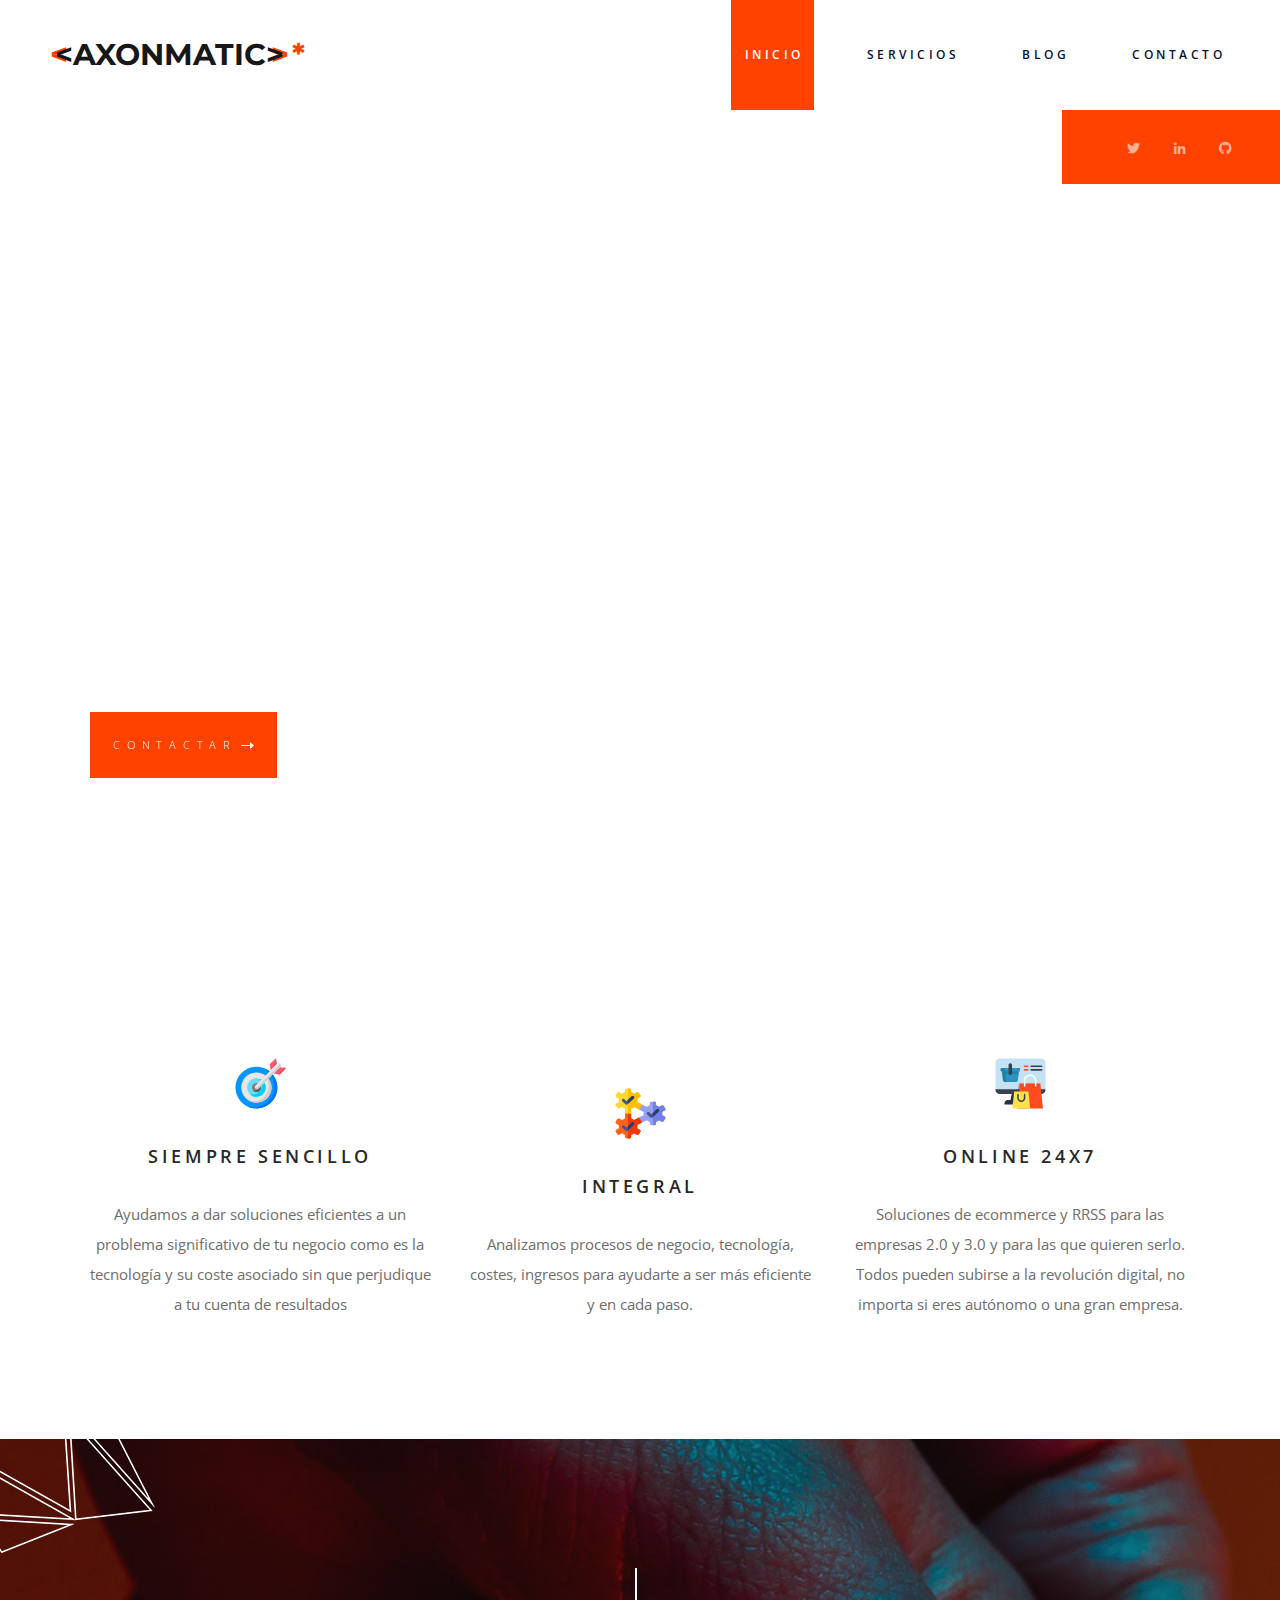
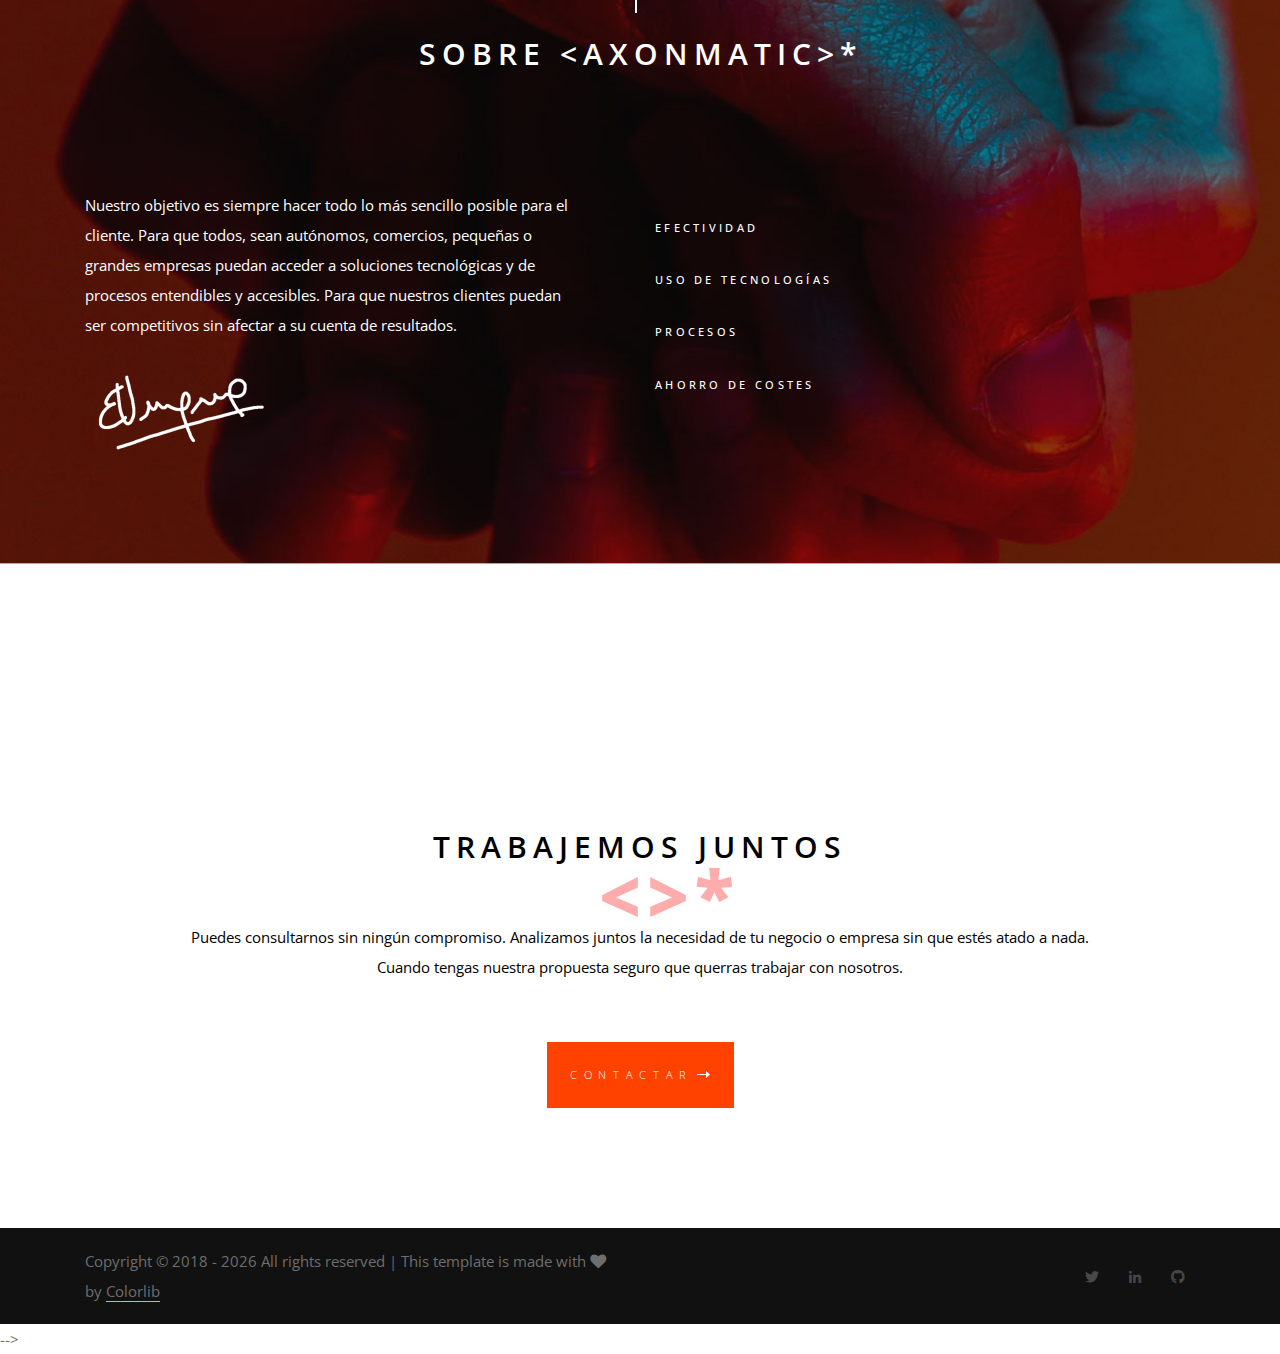
==== index.html @ a6eaeb50 "Inicializacion del repositorio" ====
<!DOCTYPE html>
<html lang="es">
<head>
<title>Zeta</title>
<meta charset="utf-8">
<meta http-equiv="X-UA-Compatible" content="IE=edge">
<meta name="description" content="axonmatic, consultoria, desarrollo, ecommerce, esteban matias vergara perez, madrid, españa ">
<meta name="viewport" content="width=device-width, initial-scale=1">
<link rel="stylesheet" type="text/css" href="styles/bootstrap4/bootstrap.min.css">
<link href="plugins/fontawesome-free-5.0.1/css/fontawesome-all.css" rel="stylesheet" type="text/css">
<link rel="stylesheet" type="text/css" href="plugins/OwlCarousel2-2.2.1/owl.carousel.css">
<link rel="stylesheet" type="text/css" href="plugins/OwlCarousel2-2.2.1/owl.theme.default.css">
<link rel="stylesheet" type="text/css" href="plugins/OwlCarousel2-2.2.1/animate.css">
<link rel="stylesheet" type="text/css" href="styles/main_styles.css">
<link rel="stylesheet" type="text/css" href="styles/responsive.css">
</head>

<body>

<div class="super_container">

	<!-- Header -->

	<header class="header d-flex flex-row justify-content-end align-items-center">

		<!-- Logo -->
		<div class="logo_container mr-auto">
			<div class="logo">
				<a href="#"><span>&lt;</span>&lt;axonmatic&gt;<span>&gt;</span><span>&nbsp;*</span></a>
			</div>
		</div>

		<!-- Main Navigation -->
		<nav class="main_nav justify-self-end">
			<ul class="nav_items">
				<li class="active"><a href="#"><span>inicio</span></a></li>
				<li><a href="services.html"><span>servicios</span></a></li>
				<li><a href="blog.html"><span>blog</span></a></li>
				<li><a href="contact.html"><span>contacto</span></a></li>
			</ul>
		</nav>

		<!-- Hamburger -->
		<div class="hamburger_container">
			<span class="hamburger_text">Menu</span>
			<span class="hamburger_icon"></span>
		</div>

	</header>

	<!-- Menu -->

	<div class="fs_menu_overlay"></div>
	<div class="fs_menu_container">
		<nav class="fs_menu_nav">
			<ul class="fs_menu_list">
				<li><a href="#"><span><span>I</span>Inicio</span></a></li>
				<li><a href="services.html"><span><span>S</span>Servicios</span></a></li>
				<li><a href="blog.html"><span><span>B</span>Blog</span></a></li>
				<li><a href="contact.html"><span><span>C</span>Contacto</span></a></li>
			</ul>
		</nav>
		<div class="fs_social_container d-flex flex-row justify-content-end align-items-center">
			<ul class="fs_social">
				<li><a href="https://www.twitter.com/axonmatic" target="_blank"><i class="fab fa-twitter trans_300"></i></a></li>
				<li><a href="https://www.linkedin.com/in/tebas" target="_blank"><i class="fab fa-linkedin-in trans_300"></i></a></li>
				<li><a href="https://www.github.com/originaltebas" target="_blank"><i class="fab fa-github trans_300"></i></a></li>
			</ul>
		</div>
	</div>

	<!-- Hero Slider -->

	<div class="home">

		<div class="hero_slider_container slider_prlx">
			<div class="owl-carousel owl-theme hero_slider">

				<!-- Slider Item -->
				<div class="owl-item main_slider_item">
					<div class="main_slider_item_bg" style="background-image:url(images/slider_consultoria.jpg)"></div>
					<div class="container">
						<div class="row">
							<div class="col slider_content_col">
								<div class="main_slider_content">
									<h1>Consultor&iacute;a y Asesor&iacute;a de Negocios</h1>
									<p>An&aacute;lisis de Procesos de Empresariales, Revenue Assurance en Telecomunicaciones,
									   Sarbanes-Oxley Compliance y Auditor&iacute;a Interna IT.</p>
									<div class="button discover_button">
										<a href="#" class="d-flex flex-row align-items-center justify-content-center">Contactar<img src="images/arrow_right.svg" alt=""></a>
									</div>
								</div>
							</div>
						</div>
					</div>
				</div>

				<!-- Slider Item -->
				<div class="owl-item main_slider_item">
					<div class="main_slider_item_bg" style="background-image:url(images/slider_developer.jpg)"></div>
					<div class="container">
						<div class="row">
							<div class="col slider_content_col">
								<div class="main_slider_content">
									<h1>Soluciones ajustadas a cada empresa</h1>
									<p>Soluciones sencillas y a medida de las necesidades de cada empresa.
										¿Para qu&eacute; desarrollar un sistema completo y complejo si puedes solucionarlo
										con una pequeña aplicación o hasta una hoja Excel potente? </p>
									<div class="button discover_button">
										<a href="#" class="d-flex flex-row align-items-center justify-content-center">Contactar<img src="images/arrow_right.svg" alt=""></a>
									</div>
								</div>
							</div>
						</div>
					</div>
				</div>

				<!-- Slider Item -->
				<div class="owl-item main_slider_item">
					<div class="main_slider_item_bg" style="background-image:url(images/slider_ecommerce_y_web.jpg)"></div>
					<div class="container">
						<div class="row">
							<div class="col slider_content_col">
								<div class="main_slider_content">
									<h1>&iquest; Necesitas ayuda para crear y/o</h1>
									<h1>gestionar tu tienda online?</h1>
									<p>Podemos creamos tu tienda de cero, y si necesitas,
									   ofrecemos el servicio de gesti&oacute;n integral backoffice.
									   Nos encargamos de procesamiento de pedidos y pagos, logistica, stock, etc.</p>
									<div class="button discover_button">
										<a href="#" class="d-flex flex-row align-items-center justify-content-center">Saber m&aacute;s<img src="images/arrow_right.svg" alt=""></a>
									</div>
								</div>
							</div>
						</div>
					</div>
				</div>
			</div>



		</div>
	</div>

	<div class="home_social_container d-flex flex-row justify-content-end align-items-center">
		<ul class="home_social">
			<li><a href="https://www.twitter.com/axonmatic" target="_blank"><i class="fab fa-twitter trans_300"></i></a></li>
			<li><a href="https://www.linkedin.com/in/tebas" target="_blank"><i class="fab fa-linkedin-in trans_300"></i></a></li>
			<li><a href="https://www.github.com/originaltebas" target="_blank"><i class="fab fa-github trans_300"></i></a></li>
		</ul>
	</div>

	<!-- Features -->

	<div class="features">
		<div class="container">
			<div class="row align-items-end">

				<!-- Features Item -->
				<div class="col-lg-4 features_col">
					<div class="features_item d-flex flex-column align-items-center justify-content-end text-center">
						<!-- <div>Icons made by <a href="http://www.freepik.com" title="Freepik">Freepik</a> from <a href="https://www.flaticon.com/" title="Flaticon">www.flaticon.com</a> is licensed by <a href="http://creativecommons.org/licenses/by/3.0/" title="Creative Commons BY 3.0" target="_blank">CC 3.0 BY</a></div> -->
						<div class="icon_container d-flex flex-column justify-content-end">
							<img src="images/icon_1.svg" alt="">
						</div>
						<h3>Siempre Sencillo</h3>
						<p>Ayudamos a dar soluciones eficientes a un problema
							significativo de tu negocio como es la
							tecnología y su coste asociado
							sin que perjudique a tu cuenta de resultados</p>
					</div>
				</div>

				<!-- Features Item -->
				<div class="col-lg-4 features_col">
					<div class="features_item d-flex flex-column align-items-center justify-content-center text-center">
						<!-- <div>Icons made by <a href="http://www.freepik.com" title="Freepik">Freepik</a> from <a href="https://www.flaticon.com/" title="Flaticon">www.flaticon.com</a> is licensed by <a href="http://creativecommons.org/licenses/by/3.0/" title="Creative Commons BY 3.0" target="_blank">CC 3.0 BY</a></div> -->
						<div class="icon_container d-flex flex-column justify-content-end">
							<img src="images/icon_2.svg" alt="">
						</div>
						<h3>Integral</h3>
						<p>Analizamos procesos de negocio, tecnolog&iacute;a, costes, ingresos
						   para ayudarte a ser m&aacute;s eficiente y en cada paso.
						</p>
					</div>
				</div>

				<!-- Features Item -->
				<div class="col-lg-4 features_col">
					<div class="features_item d-flex flex-column align-items-center justify-content-center text-center">
						<!-- <div>Icons made by <a href="http://www.freepik.com" title="Freepik">Freepik</a> from <a href="https://www.flaticon.com/" title="Flaticon">www.flaticon.com</a> is licensed by <a href="http://creativecommons.org/licenses/by/3.0/" title="Creative Commons BY 3.0" target="_blank">CC 3.0 BY</a></div> -->
						<div class="icon_container d-flex flex-column justify-content-end">
							<img src="images/icon_3.svg" alt="">
						</div>
						<h3>Online 24x7</h3>
						<p>Soluciones de ecommerce y RRSS para las empresas 2.0 y 3.0 y para las que quieren serlo.
						   Todos pueden subirse a la revoluci&oacute;n digital, no importa si
						   eres aut&oacute;nomo o una gran empresa.
						</p>
					</div>
				</div>

			</div>
		</div>
	</div>

	<!-- About -->

	<div class="about prlx_parent">
		<!-- https://unsplash.com/@nativemello -->
		<div class="about_background prlx" style="background-image:url(images/about_background.jpg)"></div>
		<div class="about_shapes"><img src="images/about_shapes.png" alt=""></div>

		<div class="container">
			<div class="row">
				<div class="col-lg-6 offset-lg-3 text-center section_title">
					<h2>Sobre &lt;axonmatic&gt;* </h2>
				</div>
			</div>
			<div class="row">

				<div class="col-lg-6">
					<div class="about_text">
						<p>Nuestro objetivo es siempre hacer todo lo m&aacute;s sencillo posible para el cliente.
						   Para que todos, sean aut&oacute;nomos, comercios, peque&ntilde;as o grandes empresas
						   puedan acceder a soluciones tecnol&oacute;gicas y de procesos entendibles y accesibles.
						   Para que nuestros clientes puedan ser competitivos sin afectar a su cuenta de resultados.
						</p>
						<img src="images/signature.png" alt="">
					</div>
				</div>

				<div class="col-lg-6">
					<div class="skills_container">
						<ul class="progress_bar_container col_12 clearfix">
							<li class="pb_item">
								<div id="skill_1_pbar" class="skill_bars" data-perc="1" data-name="skill_1_pbar"></div>
								<h5>efectividad</h5>
							</li>
							<li class="pb_item">
								<div id="skill_2_pbar" class="skill_bars" data-perc="0.75" data-name="skill_2_pbar"></div>
								<h5>uso de tecnolog&iacute;as</h5>
							</li>
							<li class="pb_item">
								<div id="skill_3_pbar" class="skill_bars" data-perc="0.75" data-name="skill_3_pbar"></div>
								<h5>procesos</h5>
							</li>
							<li class="pb_item">
								<div id="skill_4_pbar" class="skill_bars" data-perc="0.9" data-name="skill_4_pbar"></div>
								<h5>ahorro de costes</h5>
							</li>
						</ul>
					</div>
				</div>

			</div>
		</div>

	</div>


	<!-- Contact -->
	<div class="contact prlx_parent">
		<!-- <div class="contact_background parallax-window" data-parallax="scroll" data-speed="0.7" data-image-src="images/contact_background.jpg"></div> -->
		<div class="contact_background prlx"></div>
		<div class="container">

			<div class="row">
				<div class="col-lg-6 offset-lg-3 text-center section_title contact_title">
					<h2>Trabajemos juntos<span>&lt;&gt;*</span></h2>
				</div>
			</div>

			<div class="row">
				<div class="col-lg-10 offset-lg-1 text-center contact_text">
					<p>Puedes consultarnos sin ning&uacute;n compromiso. Analizamos juntos la necesidad de tu negocio o empresa
					   sin que est&eacute;s atado a nada. Cuando tengas nuestra propuesta seguro que
					   querras trabajar con nosotros.
					</p>
					<div class="button contact_button">
						<a href="contact.html" class="d-flex flex-row align-items-center justify-content-center">Contactar<img src="images/arrow_right.svg" alt=""></a>
					</div>
				</div>
			</div>
		</div>
	</div>

	<!-- Footer -->

	<footer class="footer">
		<div class="container">
			<div class="row footer_content d-flex flex-sm-row flex-column align-items-center">
				<div class="col-sm-6 cr text-sm-left text-center">
					<p><!-- Link back to Colorlib can't be removed. Template is licensed under CC BY 3.0. -->
	Copyright &copy; 2018 - <script>document.write(new Date().getFullYear());</script> All rights reserved |
	This template is made with <i class="fa fa-heart" aria-hidden="true"></i> by
	<a href="https://colorlib.com" target="_blank">Colorlib</a>
<!-- Link back to Colorlib can't be removed. Template is licensed under CC BY 3.0. --></p>
				</div>
				<div class="col-sm-6 text-sm-right text-center">
					<div class="footer_social_container">
						<ul class="footer_social">
							<li><a href="https://www.twitter.com/axonmatic" target="_blank"><i class="fab fa-twitter trans_300"></i></a></li>
							<li><a href="https://www.linkedin.com/in/tebas" target="_blank"><i class="fab fa-linkedin-in trans_300"></i></a></li>
							<li><a href="https://www.github.com/originaltebas" target="_blank"><i class="fab fa-github trans_300"></i></a></li>
						</ul>
					</div>
				</div>
			</div>
		</div>
	</footer>

</div>

<script src="js/jquery-3.2.1.min.js"></script>
<script src="styles/bootstrap4/popper.js"></script>-->
<script src="styles/bootstrap4/bootstrap.min.js"></script>
<script src="plugins/greensock/TweenMax.min.js"></script>
<script src="plugins/greensock/TimelineMax.min.js"></script>
<script src="plugins/scrollmagic/ScrollMagic.min.js"></script>
<script src="plugins/greensock/animation.gsap.min.js"></script>
<script src="plugins/greensock/ScrollToPlugin.min.js"></script>
<script src="plugins/progressbar/progressbar.min.js"></script>
<script src="plugins/OwlCarousel2-2.2.1/owl.carousel.js"></script>
<script src="plugins/easing/easing.js"></script>
<script src="js/custom.js"></script>
</body>

</html>
---- styles/main_styles.css ----
@charset "utf-8";
/* CSS Document */

/******************************

COLOR PALETTE




[Table of Contents]

1. Fonts
2. Body and some general stuff
3. Header
	3.1 Logo
	3.2 Main Navigation
	3.3 Hamburger Menu
	3.4 Full Screen Menu
4. Main Slider
	4.1 Main Slider Dots
	4.2 Main Slider Nav
5. Home Social
6. Features
7. About
	7.1 About Progress Bars
8. Testimonials
	8.1 Testimonials Navigation
9. Services
10. Clients
	10.1 Clients Slider
11. Contact
12. Footer



******************************/

/***********
1. Fonts
***********/

@import url('https://fonts.googleapis.com/css?family=Montserrat:700|Open+Sans:300,400,600,700,800');
@font-face
{
	font-family: 'Myriad Pro Regular';
	src: url('../fonts/myriad-pro-regular.ttf')  format('truetype'),
		 url('../fonts/myriad-pro-regular.otf')  format('opentype');
}

/*********************************
2. Body and some general stuff
*********************************/

*
{
	margin: 0;
	padding: 0;
}
body
{
	font-family: 'Open Sans', sans-serif;
	font-size: 15px;
	line-height: 2;
	font-weight: 400;
	background: #FFFFFF;
	color: #6e6e6e;
}
div
{
	display: block;
	position: relative;
	-webkit-box-sizing: border-box;
    -moz-box-sizing: border-box;
    box-sizing: border-box;
}
ul
{
	list-style: none;
	margin-bottom: 0px;
}
p
{
	font-family: 'Open Sans', sans-serif;
	font-size: 15px;
	line-height: 2;
	font-weight: 400;
	color: #6e6e6e;
	-webkit-font-smoothing: antialiased;
	-webkit-text-shadow: rgba(0,0,0,.01) 0 0 1px;
	text-shadow: rgba(0,0,0,.01) 0 0 1px;
}
p a
{
	display: inline;
	position: relative;
	color: inherit;
	border-bottom: solid 1px #ffa07f;
	-webkit-transition: all 200ms ease;
	-moz-transition: all 200ms ease;
	-ms-transition: all 200ms ease;
	-o-transition: all 200ms ease;
	transition: all 200ms ease;
}
a, a:hover, a:visited, a:active, a:link
{
	text-decoration: none;
	-webkit-font-smoothing: antialiased;
	-webkit-text-shadow: rgba(0,0,0,.01) 0 0 1px;
	text-shadow: rgba(0,0,0,.01) 0 0 1px;
}
p a:active
{
	position: relative;
	color: #FF6347;
}
p a:hover
{
	color: #FFFFFF;
	background: #ffa07f;
}
p a:hover::after
{
	opacity: 0.2;
}
::selection
{
	background: #fde0db;
	color: #ff4200;
}
p::selection
{
	background: #fde0db;
}
h1{font-size: 72px;}
h2{font-size: 30px;}
h3{font-size: 18px;}
h4{font-size: 14px;}
h5{font-size: 11px;}
h1, h2, h3, h4, h5, h6
{
	color: #282828;
	-webkit-font-smoothing: antialiased;
	-webkit-text-shadow: rgba(0,0,0,.01) 0 0 1px;
	text-shadow: rgba(0,0,0,.01) 0 0 1px;
}
h1::selection,
h2::selection,
h3::selection,
h4::selection,
h5::selection,
h6::selection
{

}
::-webkit-input-placeholder
{
	font-size: 16px !important;
	font-weight: 500;
	color: #777777 !important;
}
:-moz-placeholder /* older Firefox*/
{
	font-size: 16px !important;
	font-weight: 500;
	color: #777777 !important;
}
::-moz-placeholder /* Firefox 19+ */
{
	font-size: 16px !important;
	font-weight: 500;
	color: #777777 !important;
}
:-ms-input-placeholder
{
	font-size: 16px !important;
	font-weight: 500;
	color: #777777 !important;
}
::input-placeholder
{
	font-size: 16px !important;
	font-weight: 500;
	color: #777777 !important;
}
.form-control
{
	color: #db5246;
}
section
{
	display: block;
	position: relative;
	box-sizing: border-box;
}
.clear
{
	clear: both;
}
.clearfix::before, .clearfix::after
{
	content: "";
	display: table;
}
.clearfix::after
{
	clear: both;
}
.clearfix
{
	zoom: 1;
}
.float_left
{
	float: left;
}
.float_right
{
	float: right;
}
.trans_200
{
	-webkit-transition: all 200ms ease;
	-moz-transition: all 200ms ease;
	-ms-transition: all 200ms ease;
	-o-transition: all 200ms ease;
	transition: all 200ms ease;
}
.trans_300
{
	-webkit-transition: all 300ms ease;
	-moz-transition: all 300ms ease;
	-ms-transition: all 300ms ease;
	-o-transition: all 300ms ease;
	transition: all 300ms ease;
}
.trans_400
{
	-webkit-transition: all 400ms ease;
	-moz-transition: all 400ms ease;
	-ms-transition: all 400ms ease;
	-o-transition: all 400ms ease;
	transition: all 400ms ease;
}
.trans_500
{
	-webkit-transition: all 500ms ease;
	-moz-transition: all 500ms ease;
	-ms-transition: all 500ms ease;
	-o-transition: all 500ms ease;
	transition: all 500ms ease;
}
.fill_height
{
	height: 100%;
}
.super_container
{
	width: 100%;
	overflow: hidden;
	padding-left: 45px;
	padding-right: 45px;
}
.button
{
	width: 187px;
	height: 66px;
	background: #ff4200;
	overflow: hidden;
}
.button a
{
	display: block;
	width: 100%;
	color: #FFFFFF;
	font-size: 11px;
	font-weight: 300;
	line-height: 66px;
	text-transform: uppercase;
	letter-spacing: 6.7px;

}
.button a img
{
	display: inline-block;
	width: 13px !important;
	height: 7px;
	margin-left: 4px;
}
.button a::after
{
	display: block;
	position: absolute;
	top: -50%;
	left: -70px;
	width: 60px;
	height: 200%;
	background: rgba(255,255,255,0.1);
	content: '';
	-webkit-transform: rotate(12.5deg);
	-moz-transform: rotate(12.5deg);
	-ms-transform: rotate(12.5deg);
	-o-transform: rotate(12.5deg);
	transform: rotate(12.5deg);
	-webkit-transition: all 400ms ease;
	-moz-transition: all 400ms ease;
	-ms-transition: all 400ms ease;
	-o-transition: all 400ms ease;
	transition: all 400ms ease;
	z-index: 0;
}
.button a:hover::after
{
	left: calc(100% + 70px);
}
.prlx_parent
{
	overflow: hidden;
}
.prlx
{
	height: 130% !important;
}

/*********************************
3. Header
*********************************/

.header
{
	position: fixed;
	top: 0;
	left: 0;
	width: 100%;
	height: 110px;
	padding-left: 48px;
	padding-right: 48px;
	z-index: 20;
	background: #FFFFFF;
	-webkit-transition: all 300ms ease;
	-moz-transition: all 300ms ease;
	-ms-transition: all 300ms ease;
	-o-transition: all 300ms ease;
	transition: all 300ms ease;
}

/*********************************
3.1 Logo
*********************************/

.logo_container
{
	flex-basis: 50%;
}
.logo
{
	margin-left: 7px;
}
.logo a
{
	font-family: 'Montserrat', sans-serif;
	font-size: 30px;
	font-weight: 700;
	color: #171717;
	text-transform: uppercase;
}
.logo span:first-of-type
{
	position: absolute;
	top: 0;
	left: -5px;
	color: #ff4200;
	z-index: -1;
}

.logo span:nth-last-of-type(even)
{
	position: absolute;
	top: 0;
	left: 13.5rem;
	color: #ff4200;
	z-index: -1;
}

.logo span:last-of-type
{
	color: #ff4200;
}

/*********************************
3.2 Main Navigation
*********************************/

.main_nav
{
	margin-right: -3px;
	height: 100%;
	flex-basis: 200%;
	text-align: right;
}
.nav_items
{
	height: 100%;
}
.nav_items li
{
	display: inline-block;
	margin-left: 35px;
	height: 100%;
}
.nav_items li a
{
	font-size: 12px;
	font-weight: 600;
	text-transform: uppercase;
	color: #0b1033;
	letter-spacing: 3.5px;
	height: 100%;
	display: -webkit-box;
	display: -moz-box;
	display: -ms-flexbox;
	display: -webkit-flex;
	display: flex;
	flex-direction: column;
	justify-content: center;
	align-items: center;
	padding-left: 14px;
	padding-right: 10px;
}
.nav_items li.active
{
	background: #ff4200;
}
.nav_items li.active a
{
	color: #FFFFFF;
}
.nav_items li:hover
{
	background: #ff4200;
}
.nav_items li:hover a
{
	color: #FFFFFF;
}

/*********************************
3.3 Hamburger Menu
*********************************/

.hamburger_container
{
	display: none;
	cursor: pointer;
	padding: 10px;
	margin-right: -10px;
	flex-basis: 50%;
	text-align: right;
}
.hamburger_text
{
	display: inline-block;
	margin-right: 7px;
	font-weight: 400;
	color: #171717;
}
.hamburger_icon
{
	position: relative;
	display: inline-block;
	width: 22px;
	height: 3px;
	background: #171717;
	margin-bottom: 4px;
}
.hamburger_icon::before,
.hamburger_icon::after
{
	display: block;
	position: absolute;
	left: 0;
	width: 22px;
	height: 3px;
	background: #171717;
	content: '';
	-webkit-transition: all 200ms ease;
	-moz-transition: all 200ms ease;
	-ms-transition: all 200ms ease;
	-o-transition: all 200ms ease;
	transition: all 200ms ease;
}
.hamburger_icon.active
{
	background: transparent;
}
.hamburger_icon.active::before
{
	top: -9px;
	transform: translateY(9px) rotate(45deg);
}
.hamburger_icon.active::after
{
	top: 9px;
	transform: translateY(-9px) rotate(-45deg);
}
.hamburger_icon::before
{
	top: -6px;
}
.hamburger_icon::after
{
	top: 6px;
}
.hamburger_container:hover .hamburger_icon::before
{
	top: -8px;
}
.hamburger_container:hover .hamburger_icon::after
{
	top: 8px;
}
.hamburger_container:hover .hamburger_icon.active::before
{
	-webkit-transform: none;
	-moz-transform: none;
	-ms-transform: none;
	-o-transform: none;
	transform: none;
	top: 0;
}
.hamburger_container:hover .hamburger_icon.active::after
{
	-webkit-transform: none;
	-moz-transform: none;
	-ms-transform: none;
	-o-transform: none;
	transform: none;
	top: 0;
}

/*********************************
3.4 Full Screen Menu
*********************************/

.fs_menu_container
{
	position: fixed;
	top: -100vh;
	left: 0;
	width: 100vw;
	height: 100vh;
	background: #FFFFFF;
	z-index: 19;
	-webkit-transition: all 1s 0s cubic-bezier(1,0,0,1);
	-moz-transition: all 1s 0s cubic-bezier(1,0,0,1);
	-ms-transition: all 1s 0s cubic-bezier(1,0,0,1);
	-o-transition: all 1s 0s cubic-bezier(1,0,0,1);
	transition: all 1s 0s cubic-bezier(1,0,0,1);
	padding-left: 48px;
	padding-right: 63px;
	padding-top: 150px;
	text-align: right;
}
.fs_menu_shapes
{
	position: absolute;
	bottom: 32px;
	left: -70px;
	width: 25%;
}
.fs_menu_shapes img
{
	width: 100%;
}
.fs_menu_container.active
{
	top: 0;
}
.fs_menu_list
{
	display: inline-block;
}
.fs_menu_list li
{
	overflow: hidden;
}
.fs_menu_list li a
{
	display: inline-block;
	font-size: 62px;
	font-weight: 700;
	color: #171717;
	line-height: 1.4;
	-webkit-transform: translateY(-100%);
	-moz-transform: translateY(-100%);
	-ms-transform: translateY(-100%);
	-o-transform: translateY(-100%);
	transform: translateY(-100%);
	-webkit-transition: all 600ms 600ms cubic-bezier(.19,1,.22,1);
	-moz-transition: all 600ms 600ms cubic-bezier(.19,1,.22,1);
	-ms-transition: all 600ms 600ms cubic-bezier(.19,1,.22,1);
	-o-transition: all 600ms 600ms cubic-bezier(.19,1,.22,1);
	transition: all 1600ms cubic-bezier(.19,1,.22,1);
}
.fs_menu_list li:first-child a {transition-delay: 600ms;}
.fs_menu_list li:nth-child(2) a {transition-delay: 670ms;}
.fs_menu_list li:nth-child(3) a {transition-delay: 740ms;}
.fs_menu_list li:nth-child(4) a {transition-delay: 810ms;}
.fs_menu_list li:nth-child(5) a {transition-delay: 880ms;}
.fs_menu_list li:nth-child(6) a {transition-delay: 950ms;}
.fs_menu_list li:nth-child(7) a {transition-delay: 900ms;}
.fs_menu_list li:nth-child(8) a {transition-delay: 950ms;}
.fs_menu_list li:nth-child(9) a {transition-delay: 1000ms;}
.fs_menu_list li:nth-child(10) a {transition-delay: 1050ms;}
.fs_menu_container.active .fs_menu_list li a
{
	transform: none;
}
.fs_menu_list li a span
{
	position: relative;
}
.fs_menu_list li a span span
{
	position: absolute;
	top: -1px;
	left: -5px;
	color: #ff4200;
	z-index: -1;
}
.fs_menu_list li a > span::after
{
	display: block;
	position: absolute;
	bottom: 4px;
	left: 0;
	width: 0%;
	height: 3px;
	background: #171717;
	content: '';
	-webkit-transition: all 600ms cubic-bezier(.19,1,.22,1);
	-moz-transition: all 600ms cubic-bezier(.19,1,.22,1);
	-ms-transition: all 600ms cubic-bezier(.19,1,.22,1);
	-o-transition: all 600ms cubic-bezier(.19,1,.22,1);
	transition: all 600ms cubic-bezier(.19,1,.22,1);
}
.fs_menu_list li a:hover span::after
{
	width: 100%;
}
.fs_social_container
{
	position: absolute;
	bottom: 0px;
	right: 63px;
	width: auto;
	height: 74px;
	z-index: 11;
}
.fs_social li
{
	display: inline-block;
	margin-left: 10px;
}
.fs_social li a
{
	width: 100%;
	height: 100%;
	padding: 10px;
}
.fs_social li i
{
	font-size: 13px;
	color: rgba(255,66,0,0.6);
}
.fs_social li:hover i
{
	color: rgba(255,66,0,1);
}

/*********************************
4. Main Slider
*********************************/

.home
{
	overflow: hidden;
}
.hero_slider_container
{
	width: 100%;
	height: 840px;
	margin-top: 110px;
}
.main_slider_shapes
{
	position: absolute;
	top: 50%;
	-webkit-transform: translateY(-50%);
	-moz-transform: translateY(-50%);
	-ms-transform: translateY(-50%);
	-o-transform: translateY(-50%);
	transform: translateY(-50%);
	right: 16%;
	max-width: 25%;
	height: auto;
	z-index: 2;
}
.main_slider_item_bg
{
	position: absolute;
	top: 0;
	left: 0;
	width: 100%;
	height: 100%;
	background-repeat: no-repeat;
	background-size: cover;
	background-position: center center;
	filter: brightness(50%);
}
.main_slider_content
{
	width: 610px;
	height: 100%;
	margin-top: 240px;
}
.main_slider_content h1
{
	font-weight: 300;
	line-height: 1.15;
	color: #FFFFFF;
}
.main_slider_content h1 span
{
	font-family: 'Myriad Pro Regular', sans-serif;
}
.main_slider_content p
{
	font-size: 16px;
	font-weight: 300;
	color: #FFFFFF;
	padding-left: 5px;
	margin-top: 1px;
}
.discover_button
{
	margin-top: 42px;
	margin-left: 5px;
}

/*********************************
4.1 Main Slider Dots
*********************************/

.main_slider_dots
{
	position: absolute;
	left: 0;
	top: 0;
	height: 74px;
	width: 100%;
	z-index: 11;
}
.main_slider_custom_dots li
{
	display: inline-block;
	font-size: 14px;
	font-weight: 300;
	line-height: 74px;
	color: #FFFFFF;
	padding-left: 12px;
	padding-right: 12px;
	cursor: pointer;
	margin-right: -4px;
}
.main_slider_custom_dots li.active
{
	background: #ff4200;
}
.main_slider_custom_dot.active,
.main_slider_custom_dot:hover
{
	background: #ff4200;
}

/*********************************
4.2 Main Slider Nav
*********************************/

.main_slider_nav
{
	position: absolute;
	top: 50%;
	-webkit-transform: translateY(-50%);
	-moz-transform: translateY(-50%);
	-ms-transform: translateY(-50%);
	-o-transform: translateY(-50%);
	transform: translateY(-50%);
	z-index: 11;
	padding: 10px;
	cursor: pointer;
}
.main_slider_nav_left
{
	left: 39px;
}
.main_slider_nav_right
{
	right: 39px;
}
.main_slider_nav i
{
	color: #FFFFFF;
	font-size: 18px;
}
.main_slider_nav:hover i
{
	color: #ff4200;
}

/*********************************
5. Home Social
*********************************/

.home_social_container
{
	position: absolute;
	top: 110px;
	right: 0px;
	width: auto;
	height: 74px;
	background: #ff4200;
	z-index: 11;
	padding-right: 38px;
	padding-left: 45px;
}
.home_social li
{
	display: inline-block;
	margin-left: 10px;
}
.home_social li a
{
	width: 100%;
	height: 100%;
	padding: 10px;
}
.home_social li i
{
	font-size: 13px;
	color: rgba(255,255,255,0.6);
}
.home_social li:hover i
{
	color: rgba(255,255,255,1);
}

/*********************************
6. Features
*********************************/

.features_col
{
	padding-top: 120px;
	padding-bottom: 120px;
}
.features_item h3
{
	font-weight: 600;
	text-transform: uppercase;
	letter-spacing: 0.2em;
}
.features_item img
{
	/*margin-bottom: 35px;*/
}
.features_item p
{
	font-weight: 400;
	margin-bottom: 0px;
	margin-top: 23px;
	max-width: 100%;
}

/*********************************
7. About
*********************************/

.about
{
	padding-top: 195px;
	padding-bottom: 175px;
}
.about_background
{
	position: absolute;
	top: 0;
	left: 0;
	width: 100%;
	height: 100%;
	background-repeat: no-repeat;
	background-size: cover;
	background-position: center center;
}
.about_shapes
{
	position: absolute;
	top: 0;
	left: 0;
}
.section_title h2
{
	display: inline-block;
	position: relative;
	font-weight: 600;
	letter-spacing: 0.2em;
	text-transform: uppercase;
	color: #FFFFFF;
	line-height: 1.35;
	margin-bottom: 116px;
}
.section_title h2 span
{
	display: block;
	position: absolute;
	top: 50%;
	left: 50%;
	-webkit-transform: translate(-50%, -50px);
	-moz-transform: translate(-50%, -50px);
	-ms-transform: translate(-50%, -50px);
	-o-transform: translate(-50%, -50px);
	transform: translate(-50%, -50px);
	font-size: 72px;
	font-weight: 900;
	color: #ff0000;
	opacity: 0.32;
}
.section_title h2::before
{
	display: block;
	position: absolute;
	bottom: 61px;
	left: 50%;
	-webkit-transform: translateX(-50%);
	-moz-transform: translateX(-50%);
	-ms-transform: translateX(-50%);
	-o-transform: translateX(-50%);
	transform: translateX(calc(-50% - 4px));
	width: 2px;
	height: 45px;
	content: '';
	background: #FFFFFF;
}
.about_text
{
	padding-right: 50px;
}
.about_text p
{
	color: #FFFFFF;
	margin-bottom: 0px;
}
.about_text img
{
	margin-top: 20px;
}

/*********************************
7.1 About Progress Bars
*********************************/

.skills_container
{
	padding-top: 10px;
}
.pb_item
{
	margin-bottom: 18px;
}
.pb_item h5
{
	text-transform: uppercase;
	color: #FFFFFF;
	letter-spacing: 0.3em;
	margin-top: 18px;
}
.skill_bars
{
	height: 3px;
}
.progressbar-text
{
	width: 48px;
	font-family: 'Open Sans', sans-serif;
	font-size: 11px;
	text-transform: uppercase;
	letter-spacing: 0.3em;
	text-align: right;
}

/*********************************
8. Testimonials
*********************************/

.testimonials
{
	padding-top: 195px;
	z-index: 2;
}
.section_title_dark h2
{
	color: #1c1c1c;
}
.section_title_dark h2::before
{
	background: #ff4200;
}
.testimonials_container
{
	width: 100%;
}
.testimonials_container_inner
{
	position: absolute;
	top: 28px;
	left: 0;
	width: 100%;
	height: calc(100% - 28px);
	box-shadow: 0 22px 35px rgba(0,0,0,0.28);
}
.testimonials_container_inner::before
{
	display: block;
	position: absolute;
	top: 35px;
	left: -35px;
	width: calc(100% + 70px);
	height: calc(100% - 70px);
	content: '';
	background: rgba(242,244,249,0.85);
	z-index: -1;
}
.testimonials_container_inner::after
{
	display: block;
	position: absolute;
	top: 70px;
	left: -85px;
	width: calc(100% + 170px);
	height: calc(100% - 140px);
	content: '';
	background: rgba(242,244,249,0.65);
	z-index: -2;
}
.testimonials_slider
{
	z-index: 10;
}
.testimonials_item
{
	padding-top: 28px;
	background: #FFFFFF;
}
.testimonials_content
{
	padding-left: 120px;
	padding-right: 120px;
	padding-bottom: 49px;
	padding-top: 120px;
	max-width: 100%;
}
.test_name
{
	font-size: 16px;
	font-weight: 600;
	letter-spacing: 0.2em;
	color: #1c1c1c;
	text-transform: uppercase;
}
.test_title
{
	font-size: 15px;
	font-weight: 400;
	color: #ff4200;
	margin-top: -5px;
}
.test_quote
{
	font-size: 30px;
	line-height: 1;
	color: #ff4200;
	font-style: italic;
	margin-top: 15px;
}
.testimonials_content p
{
	max-width: 100%;
}
.testimonials_content p:first-of-type
{
	margin-top: -3px;
}
.test_user_pic
{
	position: absolute;
	top: -28px;
	left: 50%;
	-webkit-transform: translateX(-50%);
	-moz-transform: translateX(-50%);
	-ms-transform: translateX(-50%);
	-o-transform: translateX(-50%);
	transform: translateX(-50%);
	width: 94px;
	height: 94px;
}

/*********************************
8.1 Testimonials Navigation
*********************************/

.test_slider_nav
{
	position: absolute;
	top: 50%;
	-webkit-transform: translateY(-50%);
	-moz-transform: translateY(-50%);
	-ms-transform: translateY(-50%);
	-o-transform: translateY(-50%);
	transform: translateY(-50%);
	width: 48px;
	height: 48px;
	cursor: pointer;
	z-index: 10;
}
.test_slider_nav:hover
{
	background: #ff4200;
}
.test_slider_nav:hover i
{
	color: #FFFFFF;
}
.test_slider_nav i
{
	font-size: 18px;
	color: #ff4200;
}
.test_slider_nav_left
{
	left: -48px;
}
.test_slider_nav_right
{
	right: -48px;
}

/*********************************
9. Services
*********************************/

.services
{
	padding-top: 152px;
	padding-bottom: 120px;
	z-index: 1;
	margin-top: -32px;
}
.services_background
{
	position: absolute;
	top: 0;
	left: 0;
	width: 100%;
	height: 100%;
	background-repeat: no-repeat;
	background-size: cover;
	background-position: center center;
}
.services_shapes
{
	position: absolute;
	top: 116px;
	right: 0;
}
.service_item
{
	margin-bottom: 30px;
}
.service_item h3
{
	color: #FFFFFF;
	text-transform: uppercase;
	letter-spacing: 0.2em;
	margin-bottom: 31px;
}
.service_item p
{
	color: #FFFFFF;
	max-width: 100%;
}
.icon_container
{
	height: 41px;
	width: auto;
	margin-bottom: 35px;
}
.services_button
{
	margin-top: 66px;
	margin-left: auto;
	margin-right: auto;
}

/*********************************
10. Clients
*********************************/

.clients
{
	padding-top: 192px;
	padding-bottom: 110px;
}

/*********************************
10.1 Clients Slider
*********************************/

.clients_slider
{
	margin-top: 87px;
	cursor: pointer;
}
.clients_item
{

}
.clients_item img
{
	margin: 0 auto;
	-webkit-filter: opacity(50%) grayscale(100%);
	-ms-filter: opacity(30%), grayscale(100%);
	-moz-filter: opacity(30%) grayscale(100%);
	filter: opacity(30%) grayscale(100%);
	-webkit-transition: all 300ms ease;
	-moz-transition: all 300ms ease;
	-ms-transition: all 300ms ease;
	-o-transition: all 300ms ease;
	transition: all 300ms ease;
}
.clients_item:hover img
{
	-webkit-filter: opacity(100%) grayscale(0%);
	filter: opacity(100%) grayscale(0%);
}
.owl-carousel .owl-item img
{
	width: auto !important;
}

/*********************************
11. Contact
*********************************/

.contact
{
	padding-top: 192px;
	padding-bottom: 120px;
}
.contact_background
{
	position: absolute;
	top: 0;
	left: 0;
	width: 100%;
	height: 100%;
	background-repeat: no-repeat;
	background-size: cover;
	background-position: center center;
}
.contact_shapes
{
	position: absolute;
	bottom: 0;
	left: 50%;
	-webkit-transform: translateX(-50%);
	-moz-transform: translateX(-50%);
	-ms-transform: translateX(-50%);
	-o-transform: translateX(-50%);
	transform: translateX(calc(-50% - 40px));
}
.contact_title h2
{
	margin-bottom: 54px;
	color: #000000;
}
.contact_title h2 span
{
	transform: none;
	left:40%;
	font-size: 72px;
	font-weight: 900;
	color: #ff0000;
	opacity: 0.32;
}
.contact_text p
{
	color: #000000;
}
.contact_button
{
	margin-left: auto;
	margin-right: auto;
	margin-top: 60px;
}

/*********************************
12. Footer
*********************************/

.footer
{
	background: #111111;
}
.footer_content
{
	height: 96px;
}
.footer_social_container
{
	display: inline-block;
}
.footer_social li
{
	display: inline-block;
	margin-left: 6px;
}
.footer_social li:first-child
{
	margin-left: 0px;
}
.footer_social li a
{
	width: 100%;
	height: 100%;
	padding: 10px;
}
.footer_social li i
{
	font-size: 14px;
	color: rgba(110,110,110,0.6);
}
.footer_social li:hover i
{
	color: rgba(255,255,255,1);
}
.cr p
{
	margin-bottom: 0px;
}
---- styles/responsive.css ----
@charset "utf-8";
/* CSS Document */

/******************************

[Table of Contents]

1. 1600px
2. 1440px
3. 1280px
4. 1199px
5. 1024px
6. 991px
7. 959px
8. 880px
9. 768px
10. 767px
11. 539px
12. 479px
13. 400px

******************************/


@media only screen and (max-width: 1600px)
{
	
}

/************
2. 1440px
************/

@media only screen and (max-width: 1440px)
{
	.main_slider_nav_left
	{
		top: auto;
		left: auto;
		right: 79px;
		bottom: 14px;
		-webkit-transform: transform: none;
		-moz-transform: transform: none;
		-ms-transform: transform: none;
		-o-transform: transform: none;
		transform: none;
	}
	.main_slider_nav_right
	{
		top: auto;
		left: auto;
		right: 39px;
		bottom: 14px;
		-webkit-transform: transform: none;
		-moz-transform: transform: none;
		-ms-transform: transform: none;
		-o-transform: transform: none;
		transform: none;
	}
	.main_slider_shapes
	{
		right: 10%;
	}
}

/************
3. 1380px
************/

@media only screen and (max-width: 1380px)
{
	
}

/************
3. 1280px
************/

@media only screen and (max-width: 1280px)
{
	.super_container
	{
		padding-left: 0px;
		padding-right: 0px;
	}
	.main_slider_shapes
	{
		right: 5%;
	}
}

/************
4. 1199px
************/

@media only screen and (max-width: 1199px)
{
	
}

/************
4. 1100px
************/

@media only screen and (max-width: 1100px)
{
	.test_slider_nav_left
	{
		left: 15px;
	}
	.test_slider_nav_right
	{
		right: 15px;
	}
}

/************
5. 1024px
************/

@media only screen and (max-width: 1024px)
{
	
}

/************
6. 991px
************/

@media only screen and (max-width: 991px)
{
	h1{font-size: 48px;}
	.main_nav
	{
		display: none;
	}
	.main_slider_shapes
	{
		display: none;
	}
	.hamburger_container
	{
		display: block;
	}
	.discover_button
	{
		margin-top: 37px;
	}
	.home_social_container
	{
		right: 0;
	}
	.hero_slider_container
	{
		height: calc(100vh - 110px);
	}
	.features_col
	{
		padding-bottom: 0px;
	}
	.features_col:last-child
	{
		padding-bottom: 120px;
	}
	.about_text
	{
		padding-right: 0px;
	}
	.skills_container
	{
		margin-top: 50px;
	}
	.test_slider_nav_left
	{
		left: -48px;
	}
	.test_slider_nav_right
	{
		right: -48px;
	}
	.service_item
	{
		margin-bottom: 50px;
	}
	.service_item h3
	{
		margin-bottom: 15px;
	}
	.icon_container
	{
		margin-bottom: 30px;
	}
	.services_button
	{
		margin-top: 40px;
		margin-left: 0px;
		margin-right: 0px;
	}
}

/************
7. 959px
************/

@media only screen and (max-width: 959px)
{
	
}

/************
8. 880px
************/

@media only screen and (max-width: 880px)
{
	
}

/************
9. 768px
************/

@media only screen and (max-width: 768px)
{
	
}

/************
10. 767px
************/

@media only screen and (max-width: 767px)
{
	.main_slider_content
	{
		width: 100%;
	}
	.main_slider_nav
	{
		display: none;
	}
	.test_slider_nav
	{
		display: none !important;
	}
	.testimonials_content
	{
		padding-left: 15px;
		padding-right: 15px;
	}
	.footer_social li
	{
		margin-left: 4px;
	}
	.footer_social li i
	{
		font-size: 13px;
	}
}

/************
11. 575px
************/

@media only screen and (max-width: 575px)
{
	h2{font-size:24px;}
	p{font-size:14px;}
	.header
	{
		padding-left: 15px;
		padding-right: 15px;
	}
	.logo
	{
		margin-left: 4px;
	}
	.fs_menu_shapes
	{
		width: 30%;
		bottom: 35px;
		left: -30px;
	}
	.fs_menu_list li a
	{
		font-size: 48px;
	}
	.fs_menu_container
	{
		padding-right: 30px;
	}
	.fs_social_container
	{
		right: 20px;
	}
	.home_social_container
	{
		display: none !important;
	}
	.footer
	{
		padding-top: 30px;
		padding-bottom: 30px;
	}
	.footer_content
	{
		height: auto;
	}
	.cr p
	{
		font-size: 13px;
		margin-bottom: 15px;
	}
}

/************
11. 539px
************/

@media only screen and (max-width: 539px)
{
	
}

/************
12. 480px
************/

@media only screen and (max-width: 480px)
{
	
}

/************
13. 479px
************/

@media only screen and (max-width: 479px)
{
	h1{font-size: 24px;}
	h2{font-size: 16px;}
	h3{font-size: 16px;}
	p{font-size: 13px;}
	.fs_menu_container.active
	{
		padding-top: 100px;
	}
	.fs_menu_list li a
	{
		font-size: 24px;
	}
	.fs_menu_list li a > span::after
	{
		bottom: 0px;
		height: 2px;
	}
	.fs_menu_list li a span span
	{
		top: 0;
		left: -2px;
	}
	.fs_social li
	{
		margin-left: 5px;
	}
	.main_slider_content p
	{
		font-size: 13px;
	}
	.button
	{
		width: 170px;
		height: 50px;
	}
	.button a
	{
		font-size: 9px;
		line-height: 50px;
	}
	.discover_button
	{
		margin-top: 28px;
	}
	.header
	{
		height: 90px;
	}
	.hero_slider_container
	{
		margin-top: 90px;
		height: calc(100vh - 90px);
	}
	.main_slider_dots
	{
		display: none;
	}
	.main_slider_content
	{
		position: absolute;
		top: 50%;
		left: 15px;
		height: auto;
		-webkit-transform: translateY(-50%);
		-moz-transform: translateY(-50%);
		-ms-transform: translateY(-50%);
		-o-transform: translateY(-50%);
		transform: translateY(-50%);
		margin-top: 0px;
	}
	.slider_content_col
	{
		height: calc(100vh - 90px);
	}
	.features
	{
		padding-top: 120px;
		padding-bottom: 120px;
	}
	.features_col
	{
		padding-top: 0px;
		padding-bottom: 0px;
		margin-bottom: 60px;
	}
	.features_col:last-child
	{
		padding-bottom: 0px;
		margin-bottom: 0px;
	}
	.features_item p
	{
		margin-top: 18px;
	}
	.features_item img
	{
		margin-bottom: 30px;
	}
	.about
	{
		padding-top: 165px;
	}
	.about_shapes img
	{
		width: 70%;
	}
	.section_title h2::before
	{
		bottom: 51px;
	}
	.service_item
	{
		margin-bottom: 40px;
	}
	.icon_container
	{
		margin-bottom: 25px;
	}
	.service_item h3
	{
		margin-bottom: 10px;
	}
	.services_button
	{
		margin-top: 30px;
	}
	.services_shapes
	{
		top: 0;
		text-align: right;
	}
	.services_shapes img
	{
		width: 70%;
	}
	.contact_button
	{
		margin-top: 45px;
	}
}

/************
14. 400px
************/

@media only screen and (max-width: 400px)
{
	
}
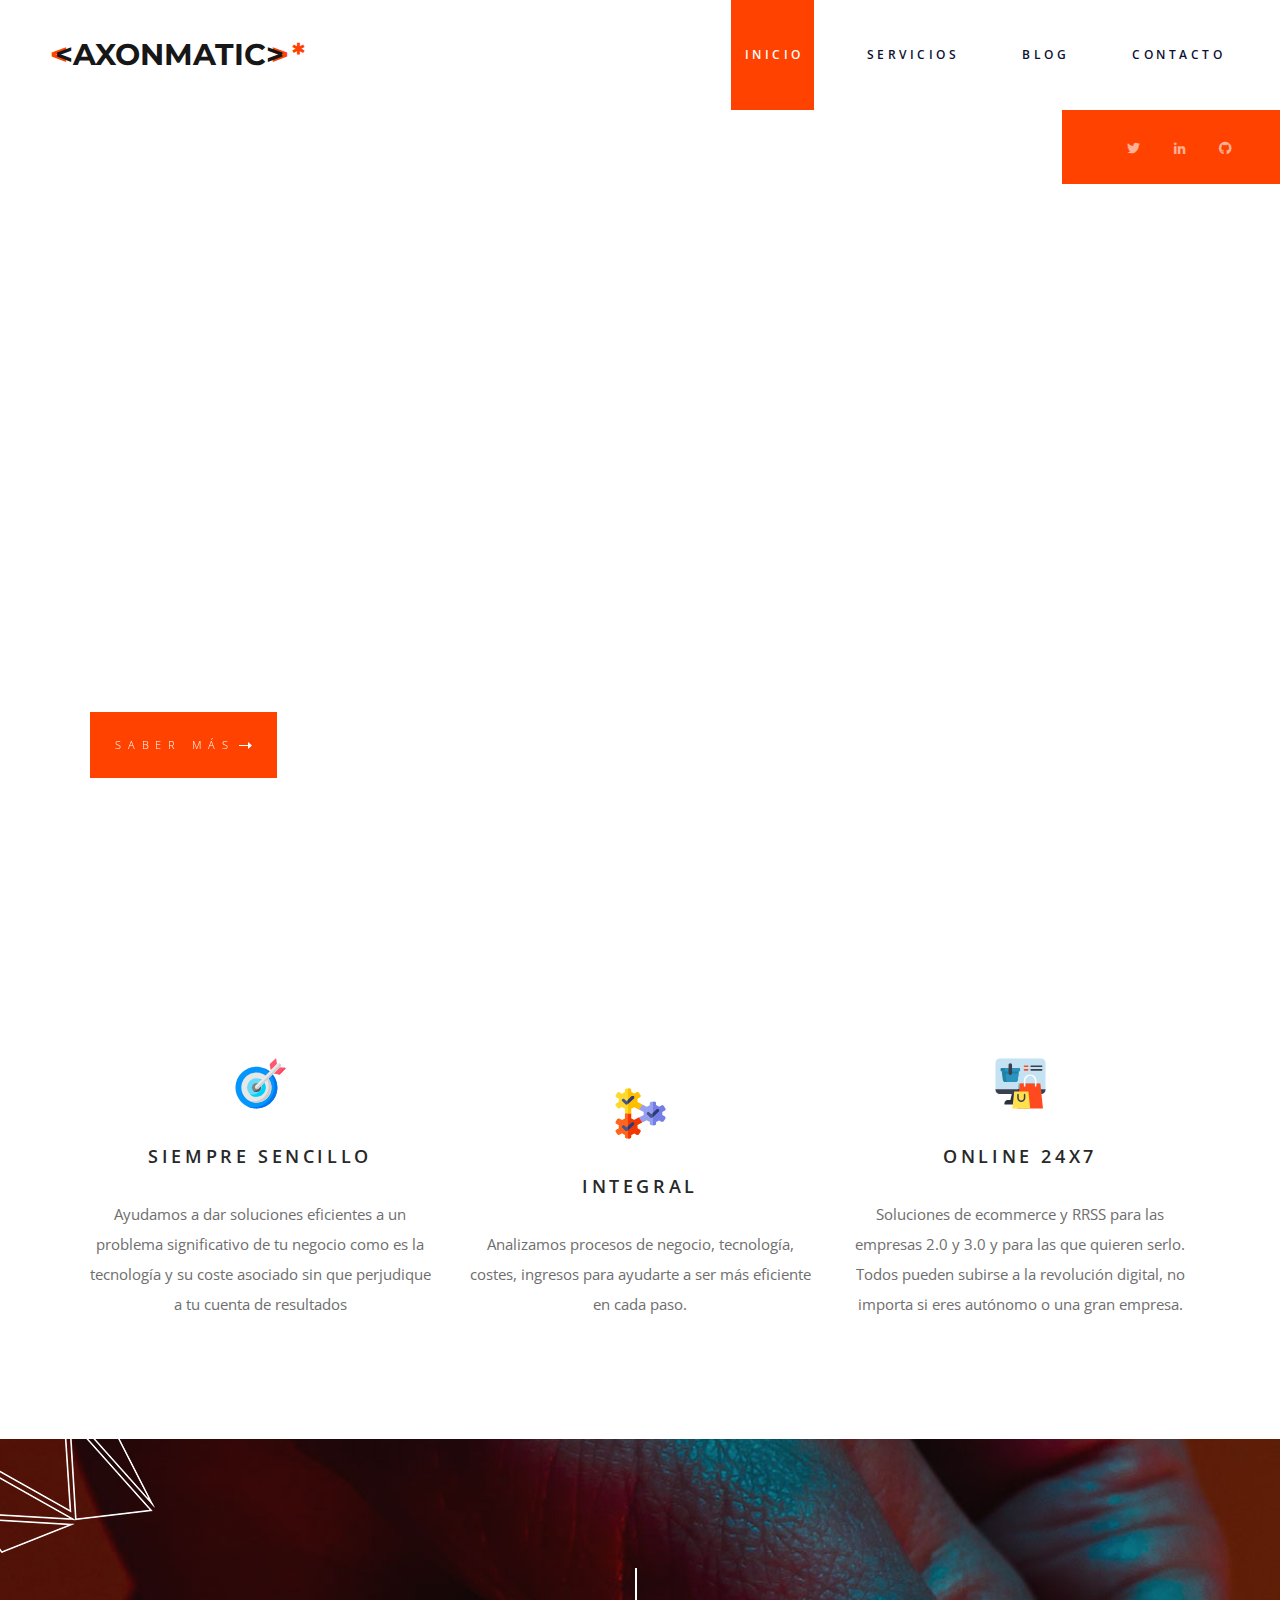
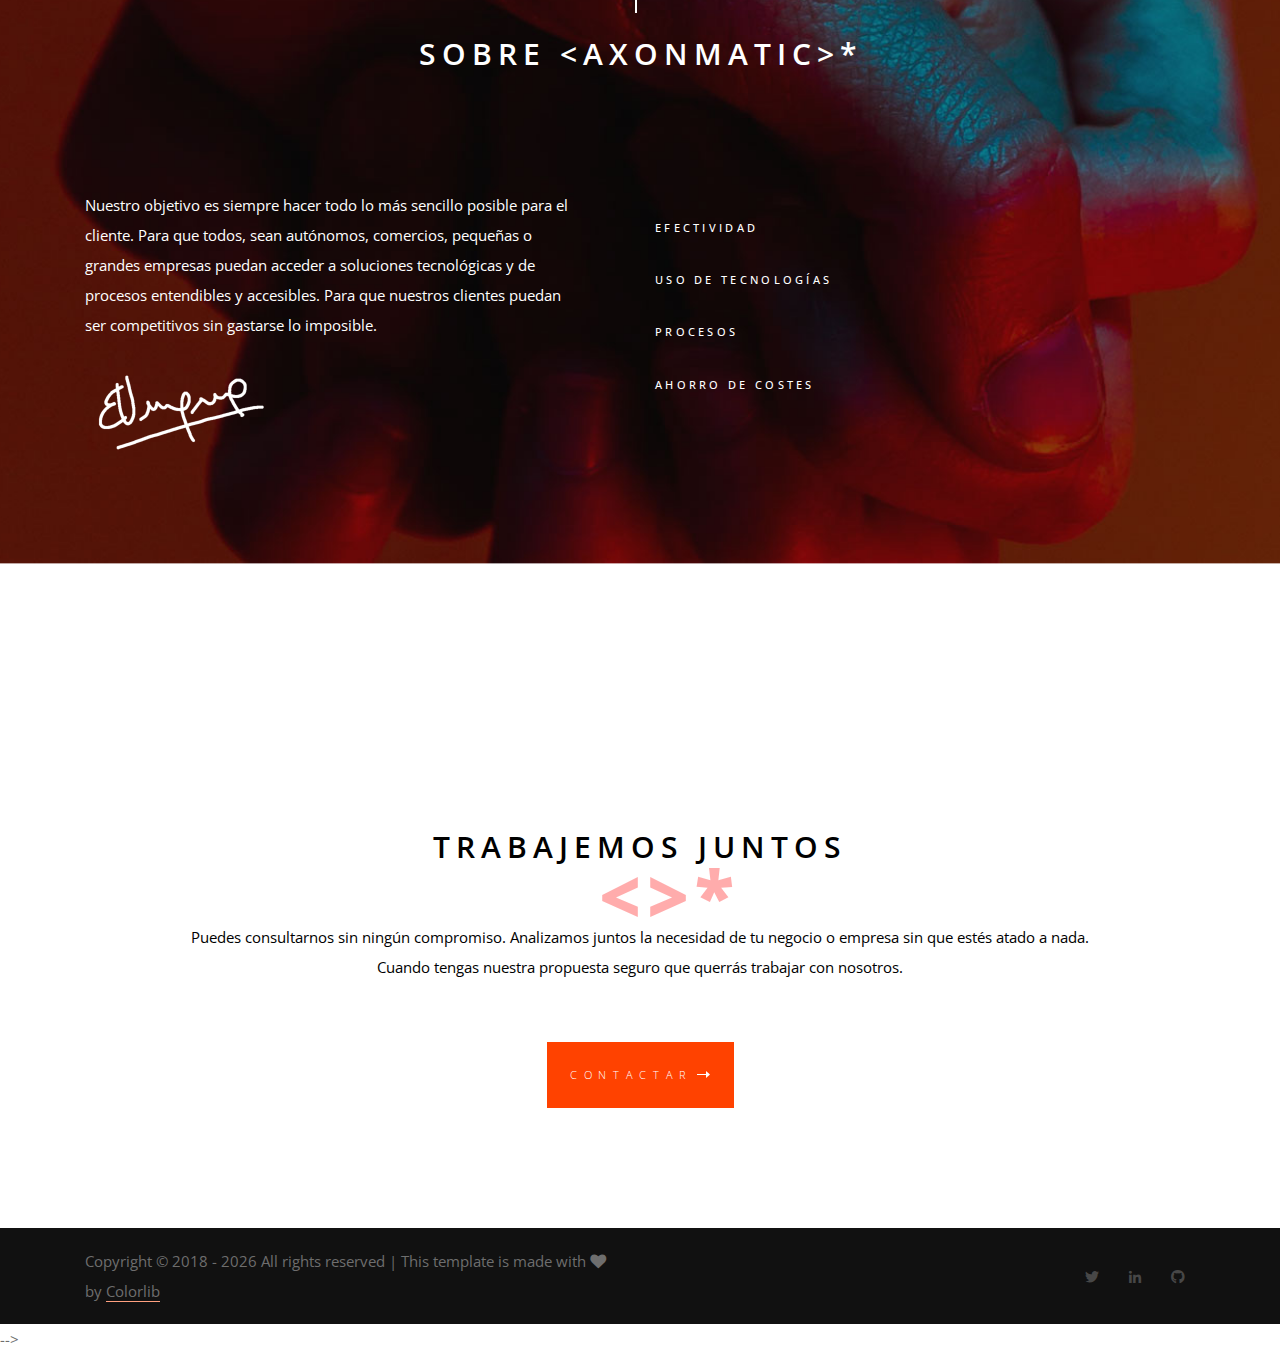
==== commit 2999dbb8: "Correccion de errores 2" ====
--- a/index.html
+++ b/index.html
@@ -1,7 +1,7 @@
 <!DOCTYPE html>
 <html lang="es">
 <head>
-<title>Zeta</title>
+<title>&lt;axonmatic&gt;*</title>
 <meta charset="utf-8">
 <meta http-equiv="X-UA-Compatible" content="IE=edge">
 <meta name="description" content="axonmatic, consultoria, desarrollo, ecommerce, esteban matias vergara perez, madrid, españa ">
@@ -84,10 +84,10 @@
 							<div class="col slider_content_col">
 								<div class="main_slider_content">
 									<h1>Consultor&iacute;a y Asesor&iacute;a de Negocios</h1>
-									<p>An&aacute;lisis de Procesos de Empresariales, Revenue Assurance en Telecomunicaciones,
+									<p>An&aacute;lisis de Procesos Empresariales, Revenue Assurance en Telecomunicaciones,
 									   Sarbanes-Oxley Compliance y Auditor&iacute;a Interna IT.</p>
 									<div class="button discover_button">
-										<a href="#" class="d-flex flex-row align-items-center justify-content-center">Contactar<img src="images/arrow_right.svg" alt=""></a>
+										<a href="services.html" class="d-flex flex-row align-items-center justify-content-center">Saber m&aacute;s<img src="images/arrow_right.svg" alt=""></a>
 									</div>
 								</div>
 							</div>
@@ -104,10 +104,10 @@
 								<div class="main_slider_content">
 									<h1>Soluciones ajustadas a cada empresa</h1>
 									<p>Soluciones sencillas y a medida de las necesidades de cada empresa.
-										¿Para qu&eacute; desarrollar un sistema completo y complejo si puedes solucionarlo
+										¿Para qu&eacute; desarrollar un sistema complejo si puedes solucionarlo
 										con una pequeña aplicación o hasta una hoja Excel potente? </p>
 									<div class="button discover_button">
-										<a href="#" class="d-flex flex-row align-items-center justify-content-center">Contactar<img src="images/arrow_right.svg" alt=""></a>
+										<a href="services.html" class="d-flex flex-row align-items-center justify-content-center">Saber m&aacute;s<img src="images/arrow_right.svg" alt=""></a>
 									</div>
 								</div>
 							</div>
@@ -122,13 +122,13 @@
 						<div class="row">
 							<div class="col slider_content_col">
 								<div class="main_slider_content">
-									<h1>&iquest; Necesitas ayuda para crear y/o</h1>
-									<h1>gestionar tu tienda online?</h1>
-									<p>Podemos creamos tu tienda de cero, y si necesitas,
+									<h1>&iquest;Necesitas ayuda para crear y/o</h1>
+									<h1>gestionar tu tienda online&quest;</h1>
+									<p>Creamos tu tienda desde cero a aprovechamos lo que tienes, y si necesitas,
 									   ofrecemos el servicio de gesti&oacute;n integral backoffice.
 									   Nos encargamos de procesamiento de pedidos y pagos, logistica, stock, etc.</p>
 									<div class="button discover_button">
-										<a href="#" class="d-flex flex-row align-items-center justify-content-center">Saber m&aacute;s<img src="images/arrow_right.svg" alt=""></a>
+										<a href="services.html" class="d-flex flex-row align-items-center justify-content-center">Saber m&aacute;s<img src="images/arrow_right.svg" alt=""></a>
 									</div>
 								</div>
 							</div>
@@ -180,7 +180,7 @@
 						</div>
 						<h3>Integral</h3>
 						<p>Analizamos procesos de negocio, tecnolog&iacute;a, costes, ingresos
-						   para ayudarte a ser m&aacute;s eficiente y en cada paso.
+						   para ayudarte a ser m&aacute;s eficiente en cada paso.
 						</p>
 					</div>
 				</div>
@@ -224,7 +224,7 @@
 						<p>Nuestro objetivo es siempre hacer todo lo m&aacute;s sencillo posible para el cliente.
 						   Para que todos, sean aut&oacute;nomos, comercios, peque&ntilde;as o grandes empresas
 						   puedan acceder a soluciones tecnol&oacute;gicas y de procesos entendibles y accesibles.
-						   Para que nuestros clientes puedan ser competitivos sin afectar a su cuenta de resultados.
+						   Para que nuestros clientes puedan ser competitivos sin gastarse lo imposible.
 						</p>
 						<img src="images/signature.png" alt="">
 					</div>
@@ -242,7 +242,7 @@
 								<h5>uso de tecnolog&iacute;as</h5>
 							</li>
 							<li class="pb_item">
-								<div id="skill_3_pbar" class="skill_bars" data-perc="0.75" data-name="skill_3_pbar"></div>
+								<div id="skill_3_pbar" class="skill_bars" data-perc="0.8" data-name="skill_3_pbar"></div>
 								<h5>procesos</h5>
 							</li>
 							<li class="pb_item">
@@ -275,7 +275,7 @@
 				<div class="col-lg-10 offset-lg-1 text-center contact_text">
 					<p>Puedes consultarnos sin ning&uacute;n compromiso. Analizamos juntos la necesidad de tu negocio o empresa
 					   sin que est&eacute;s atado a nada. Cuando tengas nuestra propuesta seguro que
-					   querras trabajar con nosotros.
+					   querr&aacute;s trabajar con nosotros.
 					</p>
 					<div class="button contact_button">
 						<a href="contact.html" class="d-flex flex-row align-items-center justify-content-center">Contactar<img src="images/arrow_right.svg" alt=""></a>
@@ -326,4 +326,4 @@
 <script src="js/custom.js"></script>
 </body>
 
-</html>+</html>
